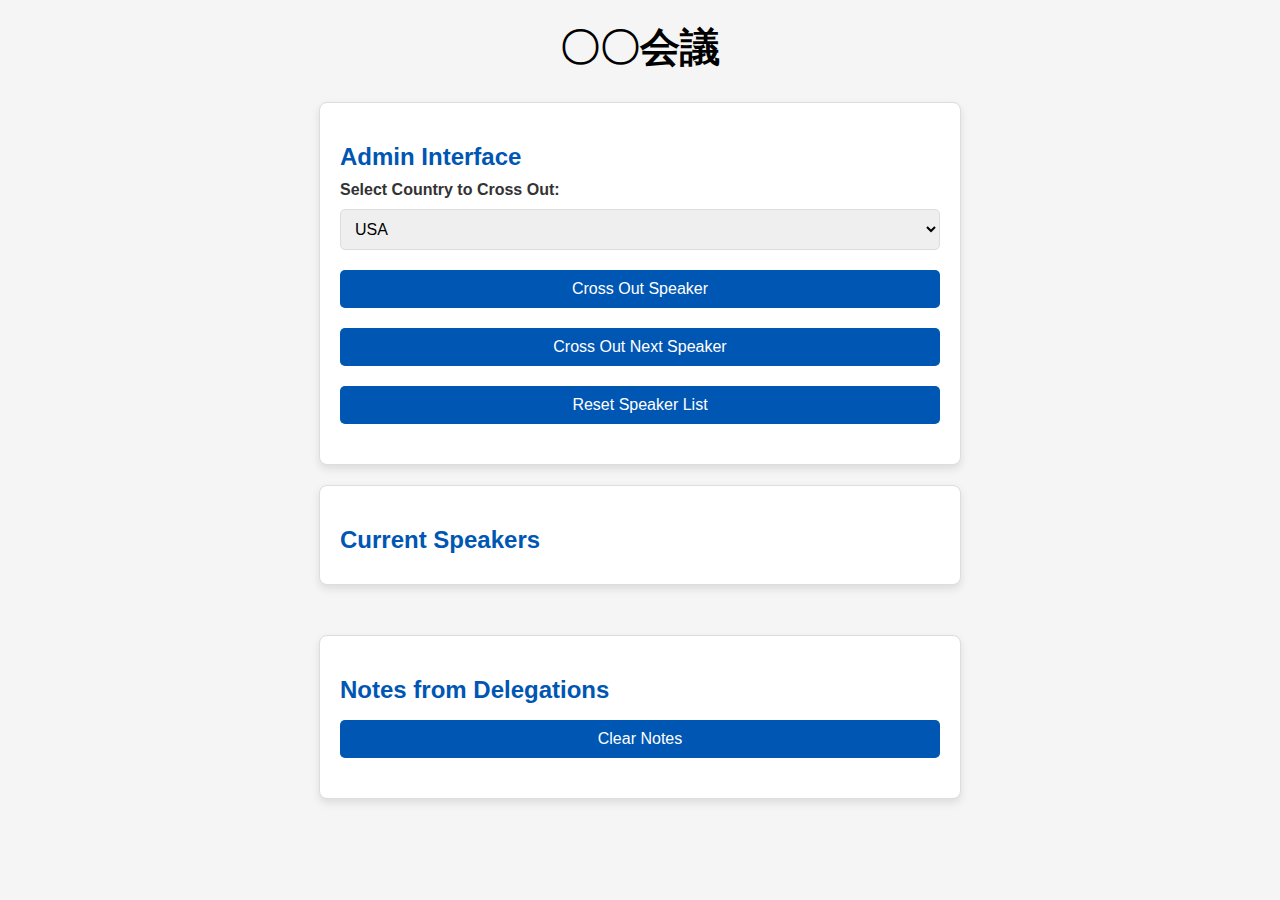
==== index.html @ 75280f5b "Rename admin.html to index.html" ====
<!DOCTYPE html>
<html lang="en">
<head>
    <meta charset="UTF-8">
    <meta name="viewport" content="width=device-width, initial-scale=1.0">
    <title>Admin Interface - Speaker List</title>
    <link rel="stylesheet" href="styles.css">
</head>
<body>
    <h1>〇〇会議</h1>

    <!-- Admin Interface -->
    <div id="admin-interface">
        <h2>Admin Interface</h2>
        <label for="country-crossout-select">Select Country to Cross Out:</label>
        <select id="country-crossout-select">
            <option value="USA">USA</option>
            <option value="Canada">Canada</option>
            <option value="UK">UK</option>
            <option value="France">France</option>
            <option value="China">China</option>
            <option value="Russia">Russia</option>
            <option value="Japan">Japan</option>
            <!-- Add more countries as needed -->
        </select>
        <button id="crossout-speaker">Cross Out Speaker</button>
        <button id="crossout-next-speaker">Cross Out Next Speaker</button>
        <button id="reset-speaker-list">Reset Speaker List</button>
    </div>

    <div id="current-speakers" class="admin-section">
        <h2>Current Speakers</h2>
        <ul id="speaker-list">
            <!-- Speakers will be added here -->
        </ul>
    </div>

    <!-- Notes from Countries -->
    <div id="note-to-admin" class="admin-section">
        <h2>Notes from Delegations</h2>
        <ul id="notes-list">
            <!-- Notes will be displayed here -->
        </ul>
        <button id="clear-notes">Clear Notes</button>
    </div>

    <script src="script.js"></script>
</body>
</html>
---- styles.css ----
body {
    font-family: 'Helvetica Neue', Arial, sans-serif;
    background-color: #f5f5f5;
    color: #333;
    margin: 0;
    padding: 0;
}

h1 {
    text-align: center;
    color: #000000;
    margin-top: 20px;
    font-size: 2.5em;
}

h2 {
    color: #0056b3;
    margin-bottom: 10px;
    font-size: 1.5em;
}

#representing-country, #user-interface, #note-to-admin, #admin-interface, #current-speakers {
    background-color: #fff;
    border: 1px solid #ddd;
    border-radius: 8px;
    padding: 20px;
    margin: 20px auto;
    max-width: 600px;
    box-shadow: 0 4px 8px rgba(0, 0, 0, 0.1);
}

.admin-section {
    background-color: #fff;
    border: 1px solid #ddd;
    border-radius: 8px;
    padding: 20px;
    margin: 20px auto;
    max-width: 600px;
    box-shadow: 0 4px 8px rgba(0, 0, 0, 0.1);
}

label {
    display: block;
    margin-bottom: 10px;
    font-weight: bold;
}

select, button, textarea {
    width: 100%;
    padding: 10px;
    margin-bottom: 20px;
    border: 1px solid #ddd;
    border-radius: 5px;
    font-size: 16px;
}

button {
    background-color: #0056b3;
    color: white;
    border: none;
    cursor: pointer;
    transition: background-color 0.3s;
}

button:hover {
    background-color: #003d80;
}

#speaker-list {
    list-style-type: none;
    padding: 0;
    margin: 0;
}

#speaker-list li {
    background-color: #fff;
    border: 1px solid #ddd;
    border-radius: 5px;
    padding: 10px;
    margin-bottom: 10px;
    box-shadow: 0 2px 4px rgba(0, 0, 0, 0.1);
}

#speaker-list li.crossed-out {
    text-decoration: line-through;
    color: red;
}

#note-to-admin {
    margin-top: 50px; /* Add a big space gap */
}
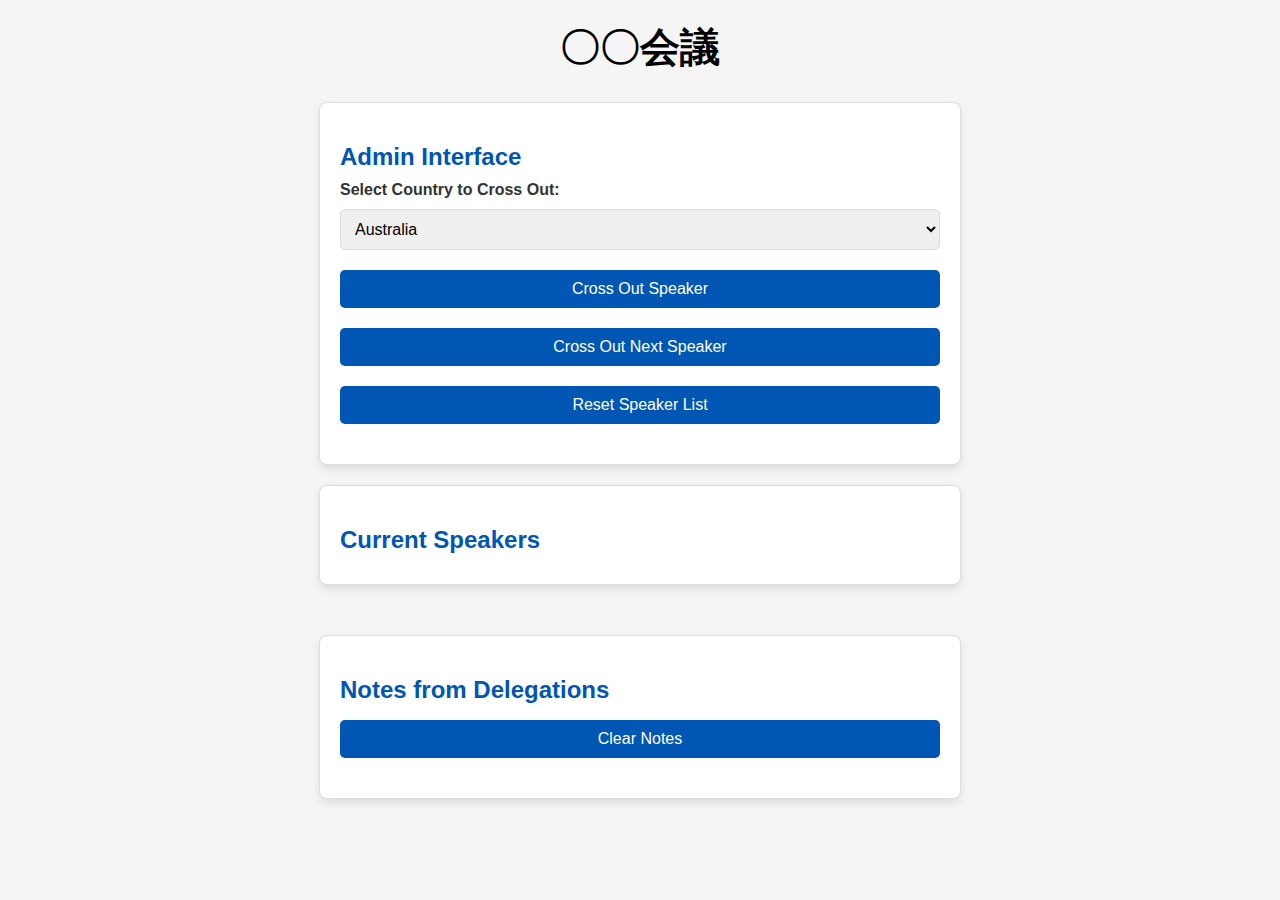
==== commit 86c026eb: "Pending changes exported from your codespace" ====
--- a/index.html
+++ b/index.html
@@ -14,13 +14,22 @@
         <h2>Admin Interface</h2>
         <label for="country-crossout-select">Select Country to Cross Out:</label>
         <select id="country-crossout-select">
-            <option value="USA">USA</option>
-            <option value="Canada">Canada</option>
-            <option value="UK">UK</option>
+            <option value="Australia">Australia</option>
+            <option value="Bangladesh">Bangladesh</option>
+            <option value="Brazil">Brazil</option>
             <option value="France">France</option>
-            <option value="China">China</option>
-            <option value="Russia">Russia</option>
+            <option value="Chile">Chile</option>
+            <option value="Denmark">Denmark</option>
+            <option value="Germany">Germany</option>
+            <option value="Haiti">Haiti</option>
+            <option value="India">India</option>
+            <option value="Indonesia">Indonesia</option>
             <option value="Japan">Japan</option>
+            <option value="Nigeria">Nigeria</option>
+            <option value="Philippines">Philippines</option>
+            <option value="Syria">Syria</option>
+            <option value="Türkiye">Türkiye</option>
+            <option value="United States of America">United States of America</option>
             <!-- Add more countries as needed -->
         </select>
         <button id="crossout-speaker">Cross Out Speaker</button>
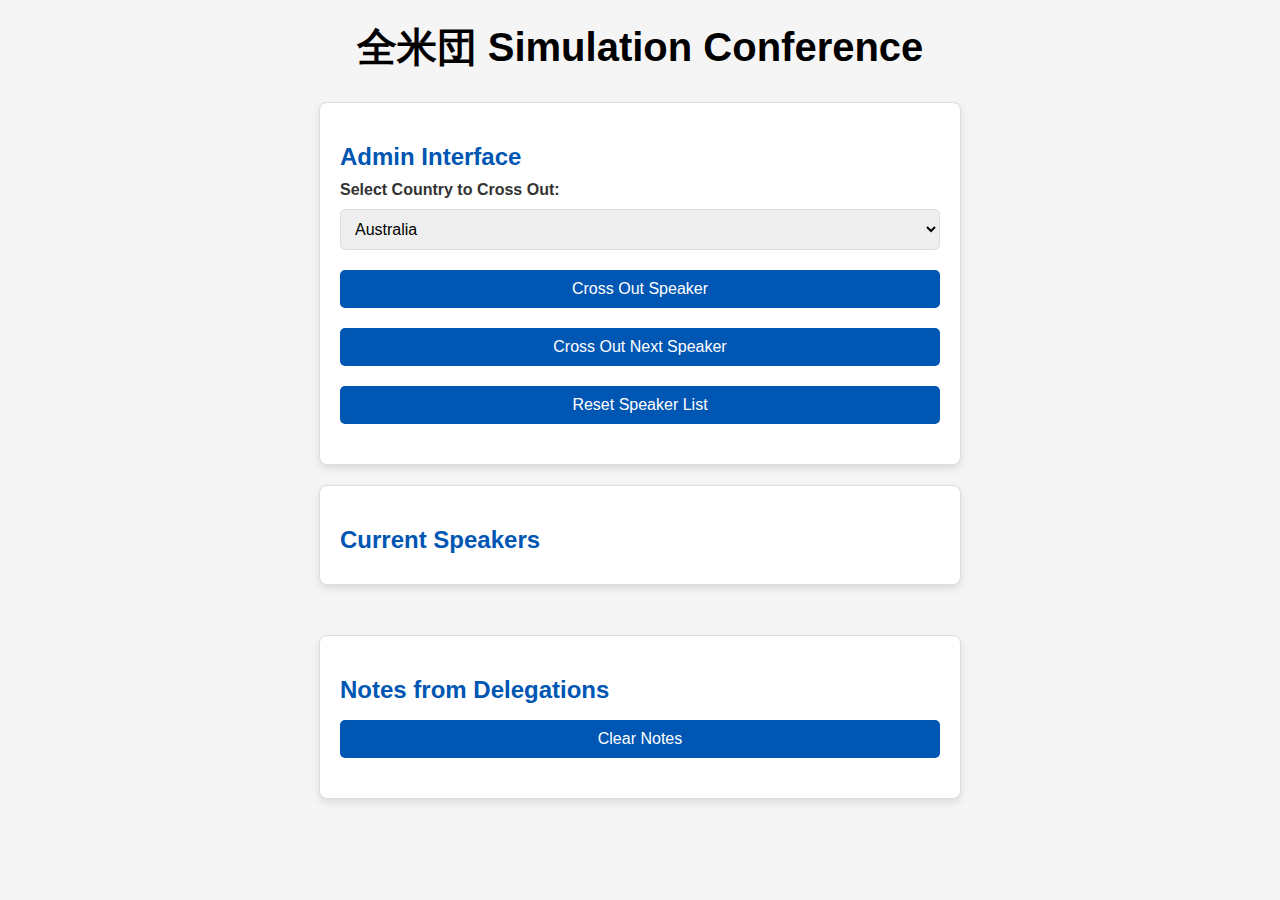
==== commit c4d32296: "Update index.html" ====
--- a/index.html
+++ b/index.html
@@ -7,7 +7,7 @@
     <link rel="stylesheet" href="styles.css">
 </head>
 <body>
-    <h1>〇〇会議</h1>
+    <h1>全米団 Simulation Conference</h1>
 
     <!-- Admin Interface -->
     <div id="admin-interface">
